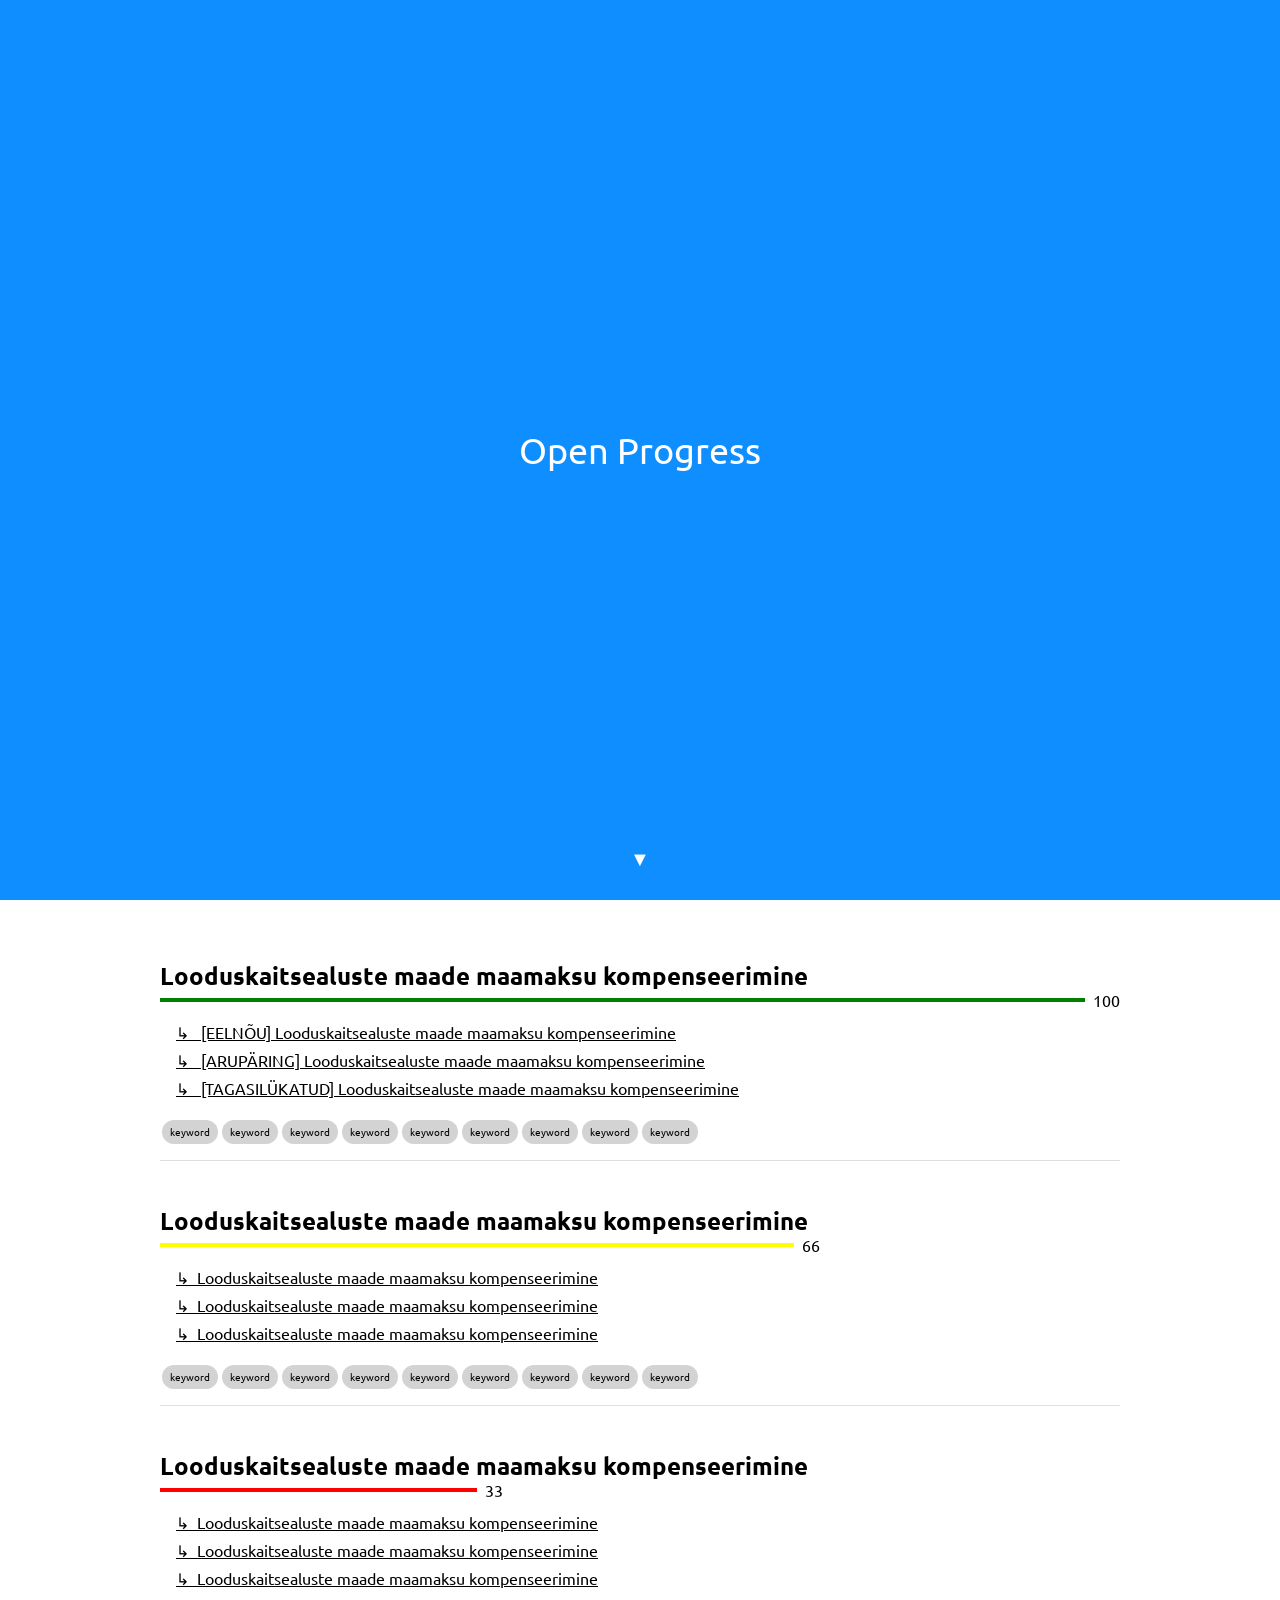
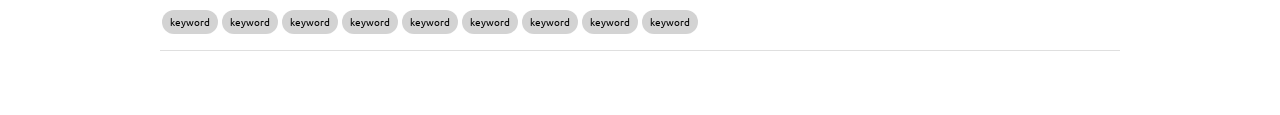
==== garage48/design.html @ 298c6d76 "design update" ====
<html>
    <head>
        <title>Open Progress</title>
        <meta charset="UTF-8">
        <meta name="viewport" content="width=device-width, initial-scale=1, minimum-scale=1, maximum-scale=1">
        <link href="https://fonts.googleapis.com/css?family=Ubuntu" rel="stylesheet">
        <style>
			.center {
				display: -webkit-flex;
				display: flex;
				-webkit-flex-direction: row;
				flex-direction: row;
				-webkit-align-items: center;
				align-items: center;
				-webkit-justify-content: center;
				justify-content: center;
			}

			.hand {
				cursor: pointer;
				cursor: hand;
			}

			.unselectable {
				-webkit-user-select: none;      
				-moz-user-select: none;
				-ms-user-select: none;
				-o-user-select: none;
				user-select: none;
			}

        	.divide8 {
        		height: 8px;
        	}

        	.divide16 {
        		height: 16px;
        	}

        	.divide32 {
        		height: 32px;
        	}

        	.divide64 {
        		height: 64px;
        	}

        	.border {
        		width: 100%;
        		border-bottom: 1px solid black;
                opacity: 0.125;
        	}

            .red {
                border-bottom: 4px solid red;
            }

            .green {
                border-bottom: 4px solid green;
            }

            .yellow {
                border-bottom: 4px solid yellow;
            }

        	* {
        		font-family: 'Ubuntu', sans-serif;
        	}

        	html, body {
        		line-height: 24px;
        		max-width: 100%;
        		overflow-x: hidden;
                margin: 0;
                padding: 0;
        	}

        	.view {
        		width: 100vw;
        	}

        	input {
        		outline: none;
        		border: 1px solid rgba(0, 0, 0, 0.25);
        		width: 400px;
        		min-height: 48px;
        		padding-left: 8px;
        		font-size: 16px;
        	}

            .hero {
                max-width: 100vw;
                min-height: 100vh;
                background: #0f8fff url('https://lh3.googleusercontent.com/GnZgpHMcGgp1nYGtUxiZrVET83wnrsWuxAYzw4KeLRjVk4BSYg_gYTphQkGgdNRK0Uduw-poG8OU5nM=w1366-h687-rw');
                background-blend-mode: multiply;
                background-repeat: no-repeat;
                background-position: center;
                background-size: cover;
                overflow-x: hidden;
                color: white;
                margin: 0 auto;
            }

        	.hero >.title {
        		font-size: 36px;
        		text-align: center;
        	}

            .arrow {
                position: absolute;
                width: 100%;
                top: 94vh;
                display: flex;
                justify-content: center;
                color: white;
                font-size: 20px;
            }

        	.search {
        		display: flex;
                display: none;
  				justify-content: center;
    			align-items: center;
        	}

        	.search > input {
        		margin-right: 4px;
        	}

        	.search > input:last-child {
        		margin-left: 4px;
        	}

        	.search-button {
        		min-width: 128px;
        		min-height: 46px;
        		background: white;
        		color: blue;
        		border: 1px solid blue;
        	}

        	.search-button:hover {
        		background: blue;
        		color: white;
        		border: 1px solid blue;
        	}

        	.drafts {
        		max-width: 960px;
        		margin: 0 auto;
        	}

        	.draft-count {
                display: none;
        		font-size: 12px;
        	}

            .event-title {
                font-size: 24px;
            }

            .event-activity-bar {
                display: flex;
                align-items: center;
            }

            .event-activity-bar > .activity-bar-left {
                width: 100%;
            }

            .sixtysix {
                width: 66% !important;
            }

           .thirtythree {
                width: 33% !important;
            }

            .event-activity-bar > .activity-bar-right {
                margin-left: 8px;
            }

            .event-detail {
                margin-left: 16px;
                text-decoration: underline;
                font-size: 16px;
                margin-bottom: 4px;
            }

            .event-detail:hover {
                color: #0f8fff;
                text-decoration: none;
            }

            .event-keywords {
                display: flex;
                flex-wrap: wrap;
                font-size: 16px;
            }

            .event-keyword {
                margin: 0 2px;
                padding: 0 8px;
                background-color: lightgrey;
                border-radius: 40px;
                font-size: 10px
            }

            .event-keyword:hover {
                background-color: #0f8fff;
                color: white;
            }
        </style>
    </head>
    <body>
    	<div class="view">
            <div class="hero center">
        		<div class="section title unselectable">
        			Open Progress
        		</div>
            </div>

	    	<div class="section search">
		    	<input class="search-input" placeholder="Otsing (eralda märksõnad komadega)">

		    	<input class="search-input" placeholder="Täpsem otsing">

		    	<div class="search-button center hand">Otsi</div>
	    	</div>

            <div class="arrow unselectable hand">▼</div>

	    	<div class="section drafts">

	    		<div class="draft-count">Otsingu tulemusi: <b>27</b></div>

	    		<div class="divide64"></div>

				<div class="group draft">
					<div class="element event-title">
						<b>Looduskaitsealuste maade maamaksu kompenseerimine</b>
					</div>

                    <div class="event-activity-bar">
                        <div class="activity-bar-left green"></div>
                        <div class="activity-bar-right">100</div>
                    </div>

                    <div class="divide8"></div>

					<div class="element event-content">
                        <div class="event-detail hand">&#8627;&ensp; [EELNÕU] Looduskaitsealuste maade maamaksu kompenseerimine</div>
                        <div class="event-detail hand">&#8627;&ensp; [ARUPÄRING] Looduskaitsealuste maade maamaksu kompenseerimine</div>
                        <div class="event-detail hand">&#8627;&ensp; [TAGASILÜKATUD] Looduskaitsealuste maade maamaksu kompenseerimine</div>
					</div>

                    <div class="divide16"></div>
                    <div class="divide4"></div>

                    <div class="event-keywords">
                        <div class="event-keyword hand unselectable">keyword</div>
                        <div class="event-keyword hand unselectable">keyword</div>
                        <div class="event-keyword hand unselectable">keyword</div>
                        <div class="event-keyword hand unselectable">keyword</div>
                        <div class="event-keyword hand unselectable">keyword</div>
                        <div class="event-keyword hand unselectable">keyword</div>
                        <div class="event-keyword hand unselectable">keyword</div>
                        <div class="event-keyword hand unselectable">keyword</div>
                        <div class="event-keyword hand unselectable">keyword</div>
                    </div>

                    <div class="divide16"></div>

					<div class="border"></div>
				</div>

	    		<div class="divide32"></div>
                <div class="divide16"></div>

                <div class="group draft">
                    <div class="element event-title">
                        <b>Looduskaitsealuste maade maamaksu kompenseerimine</b>
                    </div>

                    <div class="event-activity-bar">
                        <div class="activity-bar-left yellow sixtysix"></div>
                        <div class="activity-bar-right">66</div>
                    </div>

                    <div class="divide8"></div>

                    <div class="element event-content">
                        <div class="event-detail hand">&#8627;&ensp;Looduskaitsealuste maade maamaksu kompenseerimine</div>
                        <div class="event-detail hand">&#8627;&ensp;Looduskaitsealuste maade maamaksu kompenseerimine</div>
                        <div class="event-detail hand">&#8627;&ensp;Looduskaitsealuste maade maamaksu kompenseerimine</div>
                    </div>

                    <div class="divide16"></div>
                    <div class="divide4"></div>

                    <div class="event-keywords">
                        <div class="event-keyword hand unselectable">keyword</div>
                        <div class="event-keyword hand unselectable">keyword</div>
                        <div class="event-keyword hand unselectable">keyword</div>
                        <div class="event-keyword hand unselectable">keyword</div>
                        <div class="event-keyword hand unselectable">keyword</div>
                        <div class="event-keyword hand unselectable">keyword</div>
                        <div class="event-keyword hand unselectable">keyword</div>
                        <div class="event-keyword hand unselectable">keyword</div>
                        <div class="event-keyword hand unselectable">keyword</div>
                    </div>

                    <div class="divide16"></div>

                    <div class="border"></div>
                </div>

				<div class="divide32"></div>
                <div class="divide16"></div>

                <div class="group draft">
                    <div class="element event-title">
                        <b>Looduskaitsealuste maade maamaksu kompenseerimine</b>
                    </div>

                    <div class="event-activity-bar">
                        <div class="activity-bar-left red thirtythree"></div>
                        <div class="activity-bar-right">33</div>
                    </div>

                    <div class="divide8"></div>

                    <div class="element event-content">
                        <div class="event-detail hand">&#8627;&ensp;Looduskaitsealuste maade maamaksu kompenseerimine</div>
                        <div class="event-detail hand">&#8627;&ensp;Looduskaitsealuste maade maamaksu kompenseerimine</div>
                        <div class="event-detail hand">&#8627;&ensp;Looduskaitsealuste maade maamaksu kompenseerimine</div>
                    </div>

                    <div class="divide16"></div>
                    <div class="divide4"></div>

                    <div class="event-keywords">
                        <div class="event-keyword hand unselectable">keyword</div>
                        <div class="event-keyword hand unselectable">keyword</div>
                        <div class="event-keyword hand unselectable">keyword</div>
                        <div class="event-keyword hand unselectable">keyword</div>
                        <div class="event-keyword hand unselectable">keyword</div>
                        <div class="event-keyword hand unselectable">keyword</div>
                        <div class="event-keyword hand unselectable">keyword</div>
                        <div class="event-keyword hand unselectable">keyword</div>
                        <div class="event-keyword hand unselectable">keyword</div>
                    </div>

                    <div class="divide16"></div>

                    <div class="border"></div>
                </div>
	    	</div>
    	</div

        <div class="divide64"></div>
        <div class="divide64"></div>

    </body>
</html>
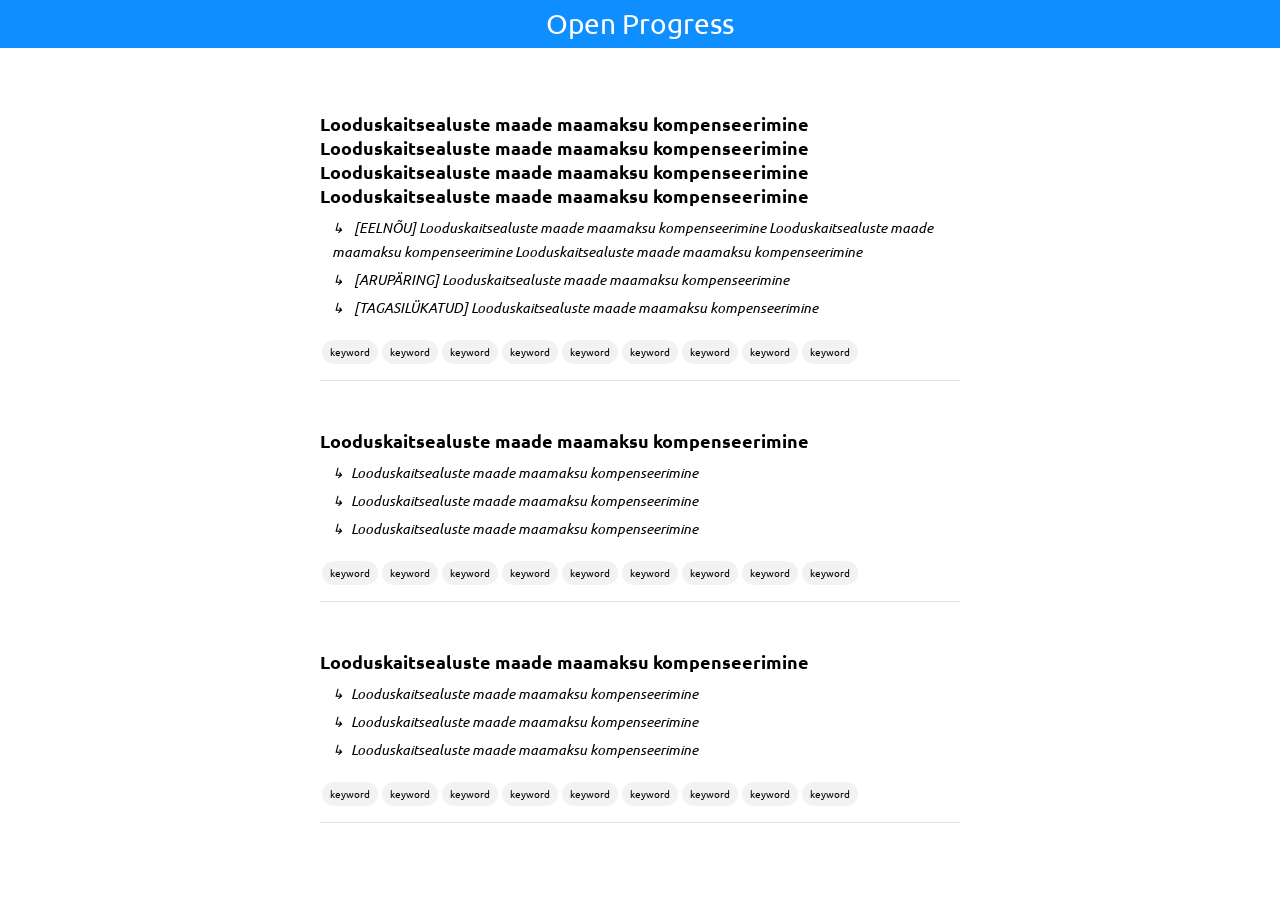
==== commit dd86c29b: "design update" ====
--- a/garage48/design.html
+++ b/garage48/design.html
@@ -90,8 +90,8 @@
 
             .hero {
                 max-width: 100vw;
-                min-height: 100vh;
-                background: #0f8fff url('https://lh3.googleusercontent.com/GnZgpHMcGgp1nYGtUxiZrVET83wnrsWuxAYzw4KeLRjVk4BSYg_gYTphQkGgdNRK0Uduw-poG8OU5nM=w1366-h687-rw');
+                min-height: 48px;
+                background: #0f8fff url('http://asumets.ee/random/File_000.jpeg');
                 background-blend-mode: multiply;
                 background-repeat: no-repeat;
                 background-position: center;
@@ -102,7 +102,7 @@
             }
 
         	.hero >.title {
-        		font-size: 36px;
+        		font-size: 28px;
         		text-align: center;
         	}
 
@@ -146,7 +146,7 @@
         	}
 
         	.drafts {
-        		max-width: 960px;
+        		max-width: 640px;
         		margin: 0 auto;
         	}
 
@@ -156,7 +156,7 @@
         	}
 
             .event-title {
-                font-size: 24px;
+                font-size: 18px;
             }
 
             .event-activity-bar {
@@ -181,9 +181,9 @@
             }
 
             .event-detail {
-                margin-left: 16px;
-                text-decoration: underline;
-                font-size: 16px;
+                margin-left: 12px;
+                font-style: italic;
+                font-size: 14px;
                 margin-bottom: 4px;
             }
 
@@ -195,13 +195,12 @@
             .event-keywords {
                 display: flex;
                 flex-wrap: wrap;
-                font-size: 16px;
             }
 
             .event-keyword {
                 margin: 0 2px;
                 padding: 0 8px;
-                background-color: lightgrey;
+                background: rgba(0, 0, 0, 0.05);
                 border-radius: 40px;
                 font-size: 10px
             }
@@ -238,18 +237,13 @@
 
 				<div class="group draft">
 					<div class="element event-title">
-						<b>Looduskaitsealuste maade maamaksu kompenseerimine</b>
+						<b>Looduskaitsealuste maade maamaksu kompenseerimine Looduskaitsealuste maade maamaksu kompenseerimine Looduskaitsealuste maade maamaksu kompenseerimine Looduskaitsealuste maade maamaksu kompenseerimine</b>
 					</div>
 
-                    <div class="event-activity-bar">
-                        <div class="activity-bar-left green"></div>
-                        <div class="activity-bar-right">100</div>
-                    </div>
-
                     <div class="divide8"></div>
 
 					<div class="element event-content">
-                        <div class="event-detail hand">&#8627;&ensp; [EELNÕU] Looduskaitsealuste maade maamaksu kompenseerimine</div>
+                        <div class="event-detail hand">&#8627;&ensp; [EELNÕU] Looduskaitsealuste maade maamaksu kompenseerimine  Looduskaitsealuste maade maamaksu kompenseerimine  Looduskaitsealuste maade maamaksu kompenseerimine</div>
                         <div class="event-detail hand">&#8627;&ensp; [ARUPÄRING] Looduskaitsealuste maade maamaksu kompenseerimine</div>
                         <div class="event-detail hand">&#8627;&ensp; [TAGASILÜKATUD] Looduskaitsealuste maade maamaksu kompenseerimine</div>
 					</div>
@@ -282,11 +276,6 @@
                         <b>Looduskaitsealuste maade maamaksu kompenseerimine</b>
                     </div>
 
-                    <div class="event-activity-bar">
-                        <div class="activity-bar-left yellow sixtysix"></div>
-                        <div class="activity-bar-right">66</div>
-                    </div>
-
                     <div class="divide8"></div>
 
                     <div class="element event-content">
@@ -321,11 +310,6 @@
                 <div class="group draft">
                     <div class="element event-title">
                         <b>Looduskaitsealuste maade maamaksu kompenseerimine</b>
-                    </div>
-
-                    <div class="event-activity-bar">
-                        <div class="activity-bar-left red thirtythree"></div>
-                        <div class="activity-bar-right">33</div>
                     </div>
 
                     <div class="divide8"></div>
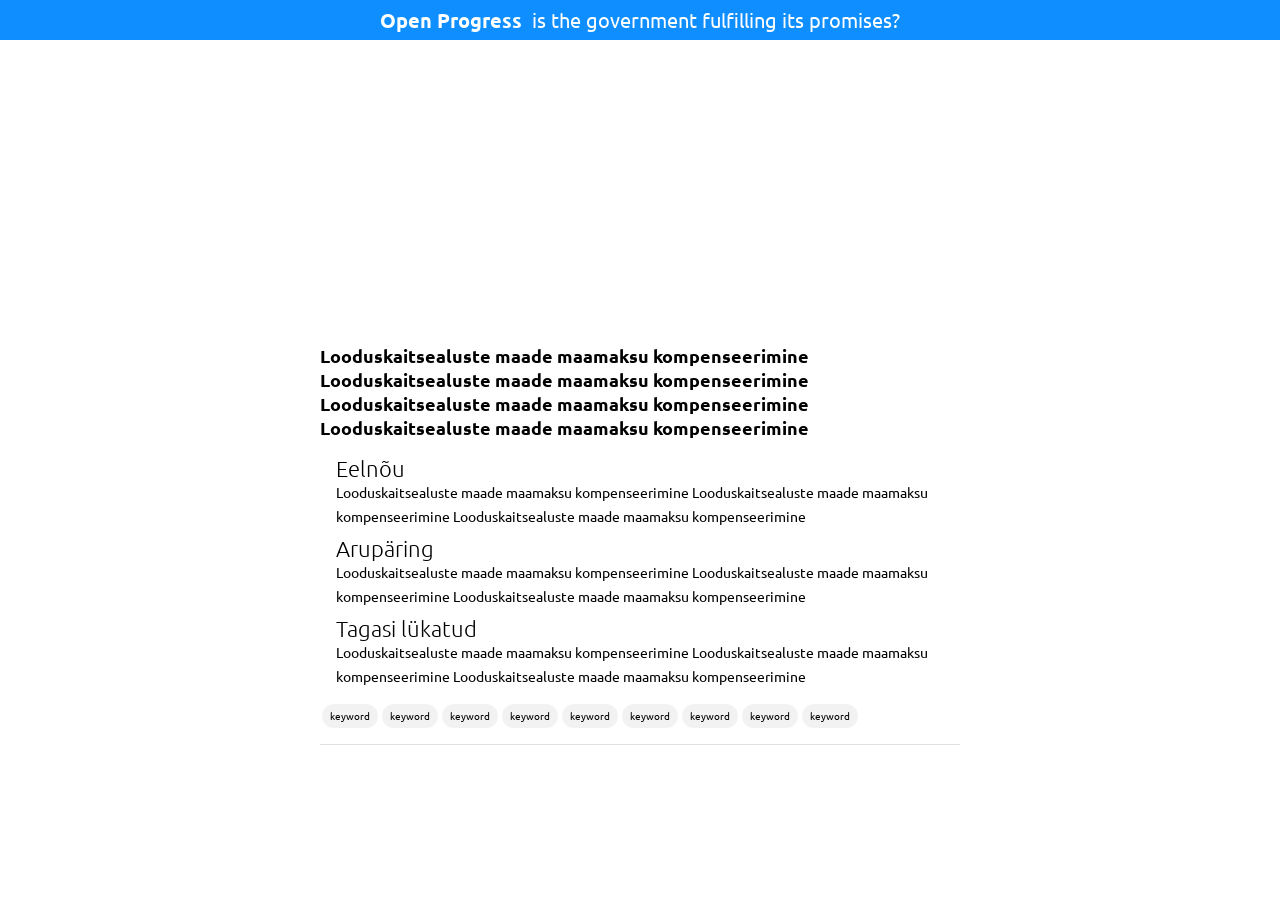
==== commit 0c40a937: "design update" ====
--- a/garage48/design.html
+++ b/garage48/design.html
@@ -88,16 +88,23 @@
         		font-size: 16px;
         	}
 
+            .logo {
+                width: 100%;
+                min-height: 40px;
+                font-size: 20px;
+                background-color: #0f8fff;
+                color: white;
+            }
+
             .hero {
                 max-width: 100vw;
-                min-height: 48px;
-                background: #0f8fff url('http://asumets.ee/random/File_000.jpeg');
+                min-height: 240px;
+                background: url('http://asumets.ee/random/10847953833_649a10efd7_k.jpg');
                 background-blend-mode: multiply;
                 background-repeat: no-repeat;
                 background-position: center;
                 background-size: cover;
                 overflow-x: hidden;
-                color: white;
                 margin: 0 auto;
             }
 
@@ -180,11 +187,23 @@
                 margin-left: 8px;
             }
 
-            .event-detail {
+            .detail-header {
                 margin-left: 12px;
-                font-style: italic;
                 font-size: 14px;
                 margin-bottom: 4px;
+            }
+
+            .detail-title {
+                font-size: 22px;
+                font-weight: 300;
+            }
+
+            .detail-content {
+                font-size: 14px;
+            }
+
+            .event-details {
+                margin-left: 16px;
             }
 
             .event-detail:hover {
@@ -213,10 +232,13 @@
     </head>
     <body>
     	<div class="view">
+            <div class="logo unselectable center">
+                <b>Open Progress</b>&ensp;is the government fulfilling its promises?
+            </div>
             <div class="hero center">
         		<div class="section title unselectable">
-        			Open Progress
-        		</div>
+        			
+        		</div> 
             </div>
 
 	    	<div class="section search">
@@ -243,9 +265,39 @@
                     <div class="divide8"></div>
 
 					<div class="element event-content">
-                        <div class="event-detail hand">&#8627;&ensp; [EELNÕU] Looduskaitsealuste maade maamaksu kompenseerimine  Looduskaitsealuste maade maamaksu kompenseerimine  Looduskaitsealuste maade maamaksu kompenseerimine</div>
-                        <div class="event-detail hand">&#8627;&ensp; [ARUPÄRING] Looduskaitsealuste maade maamaksu kompenseerimine</div>
-                        <div class="event-detail hand">&#8627;&ensp; [TAGASILÜKATUD] Looduskaitsealuste maade maamaksu kompenseerimine</div>
+                        <div class="event-details hand">
+                            <div class="divide8"></div>
+                            <div class="detail-title">
+                                Eelnõu
+                            </div>
+                            <div class="detail-content">
+                                Looduskaitsealuste maade maamaksu kompenseerimine  Looduskaitsealuste maade maamaksu kompenseerimine  Looduskaitsealuste maade maamaksu kompenseerimine
+                            </div>
+
+                            <div class="divide4"></div>
+                        </div>
+                        <div class="event-details hand">
+                            <div class="divide8"></div>
+                            <div class="detail-title">
+                                Arupäring
+                            </div>
+                            <div class="detail-content">
+                                Looduskaitsealuste maade maamaksu kompenseerimine  Looduskaitsealuste maade maamaksu kompenseerimine  Looduskaitsealuste maade maamaksu kompenseerimine
+                            </div>
+
+                            <div class="divide4"></div>
+                        </div>
+                        <div class="event-details hand">
+                            <div class="divide8"></div>
+                            <div class="detail-title">
+                                Tagasi lükatud
+                            </div>
+                            <div class="detail-content">
+                                Looduskaitsealuste maade maamaksu kompenseerimine  Looduskaitsealuste maade maamaksu kompenseerimine  Looduskaitsealuste maade maamaksu kompenseerimine
+                            </div>
+
+                            <div class="divide4"></div>
+                        </div>
 					</div>
 
                     <div class="divide16"></div>
@@ -271,74 +323,8 @@
 	    		<div class="divide32"></div>
                 <div class="divide16"></div>
 
-                <div class="group draft">
-                    <div class="element event-title">
-                        <b>Looduskaitsealuste maade maamaksu kompenseerimine</b>
-                    </div>
-
-                    <div class="divide8"></div>
-
-                    <div class="element event-content">
-                        <div class="event-detail hand">&#8627;&ensp;Looduskaitsealuste maade maamaksu kompenseerimine</div>
-                        <div class="event-detail hand">&#8627;&ensp;Looduskaitsealuste maade maamaksu kompenseerimine</div>
-                        <div class="event-detail hand">&#8627;&ensp;Looduskaitsealuste maade maamaksu kompenseerimine</div>
-                    </div>
-
-                    <div class="divide16"></div>
-                    <div class="divide4"></div>
-
-                    <div class="event-keywords">
-                        <div class="event-keyword hand unselectable">keyword</div>
-                        <div class="event-keyword hand unselectable">keyword</div>
-                        <div class="event-keyword hand unselectable">keyword</div>
-                        <div class="event-keyword hand unselectable">keyword</div>
-                        <div class="event-keyword hand unselectable">keyword</div>
-                        <div class="event-keyword hand unselectable">keyword</div>
-                        <div class="event-keyword hand unselectable">keyword</div>
-                        <div class="event-keyword hand unselectable">keyword</div>
-                        <div class="event-keyword hand unselectable">keyword</div>
-                    </div>
-
-                    <div class="divide16"></div>
-
-                    <div class="border"></div>
-                </div>
-
 				<div class="divide32"></div>
                 <div class="divide16"></div>
-
-                <div class="group draft">
-                    <div class="element event-title">
-                        <b>Looduskaitsealuste maade maamaksu kompenseerimine</b>
-                    </div>
-
-                    <div class="divide8"></div>
-
-                    <div class="element event-content">
-                        <div class="event-detail hand">&#8627;&ensp;Looduskaitsealuste maade maamaksu kompenseerimine</div>
-                        <div class="event-detail hand">&#8627;&ensp;Looduskaitsealuste maade maamaksu kompenseerimine</div>
-                        <div class="event-detail hand">&#8627;&ensp;Looduskaitsealuste maade maamaksu kompenseerimine</div>
-                    </div>
-
-                    <div class="divide16"></div>
-                    <div class="divide4"></div>
-
-                    <div class="event-keywords">
-                        <div class="event-keyword hand unselectable">keyword</div>
-                        <div class="event-keyword hand unselectable">keyword</div>
-                        <div class="event-keyword hand unselectable">keyword</div>
-                        <div class="event-keyword hand unselectable">keyword</div>
-                        <div class="event-keyword hand unselectable">keyword</div>
-                        <div class="event-keyword hand unselectable">keyword</div>
-                        <div class="event-keyword hand unselectable">keyword</div>
-                        <div class="event-keyword hand unselectable">keyword</div>
-                        <div class="event-keyword hand unselectable">keyword</div>
-                    </div>
-
-                    <div class="divide16"></div>
-
-                    <div class="border"></div>
-                </div>
 	    	</div>
     	</div
 
